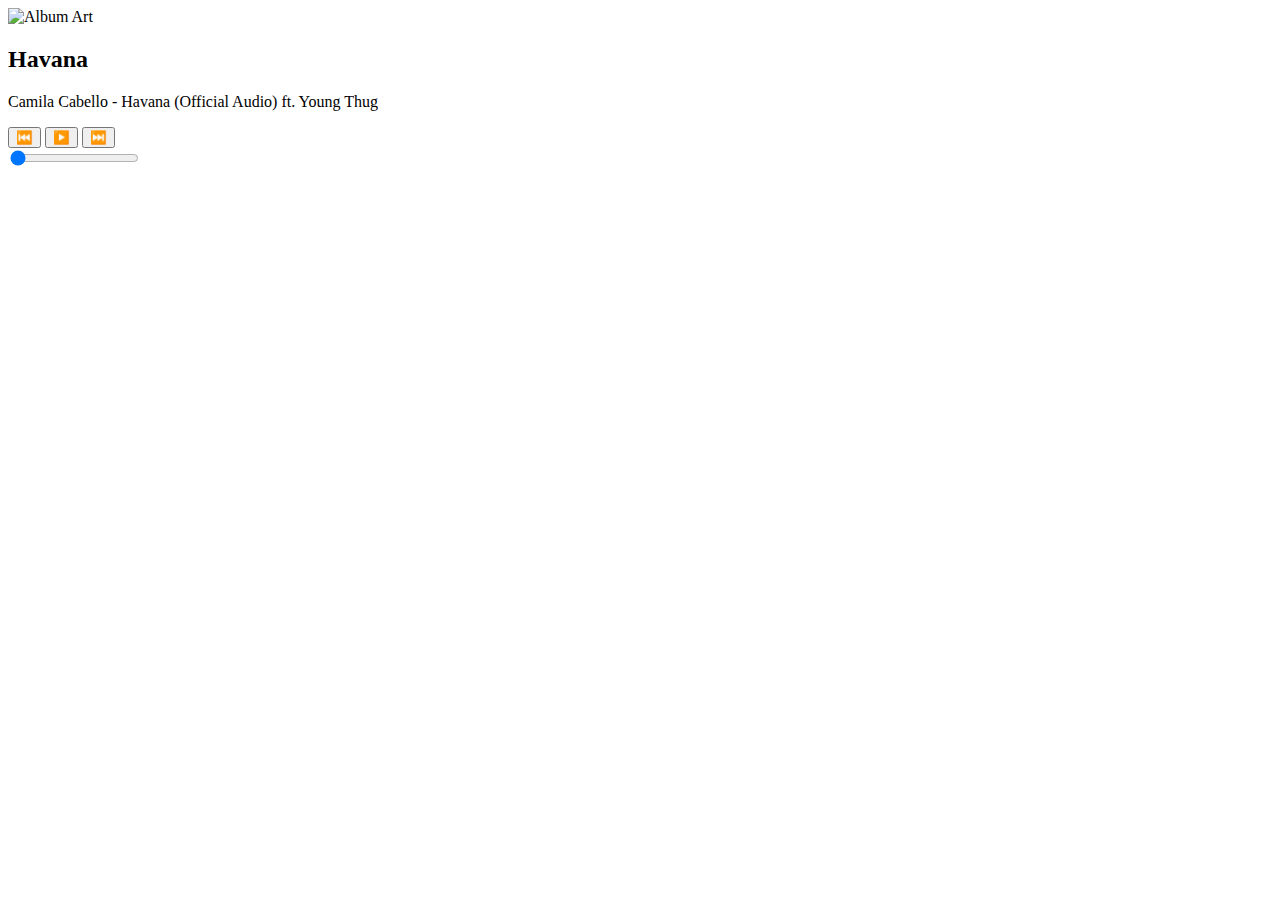
==== Music_Player/index.html @ 8c035d06 "index.html" ====
<!DOCTYPE html>
<html lang="en">
<head>
    <meta charset="UTF-8">
    <meta name="viewport" content="width=device-width, initial-scale=1.0">
    <title>Music Player</title>
    <link rel="stylesheet" href="style.css">
</head>
<body>
    <div class="music-player">
        <div class="album-art">
            <img id="album-cover" src="/assets/images/havana.jpg" alt="Album Art">
        </div>
        <div class="song-info">
            <h2 id="song-title">Havana</h2>
            <p id="artist-name">Camila Cabello - Havana (Official Audio) ft. Young Thug</p>
        </div>
        <div class="controls">
            <button id="prev-btn">⏮️</button>
            <button id="play-btn">▶️</button>
            <button id="next-btn">⏭️</button>
        </div>
        <div class="progress-bar">
            <input type="range" id="progress" value="0" max="100">
        </div>
    </div>

    <audio id="audio" src="havana.mp3"></audio>

    <script src="scripts.js"></script>
</body>
</html>
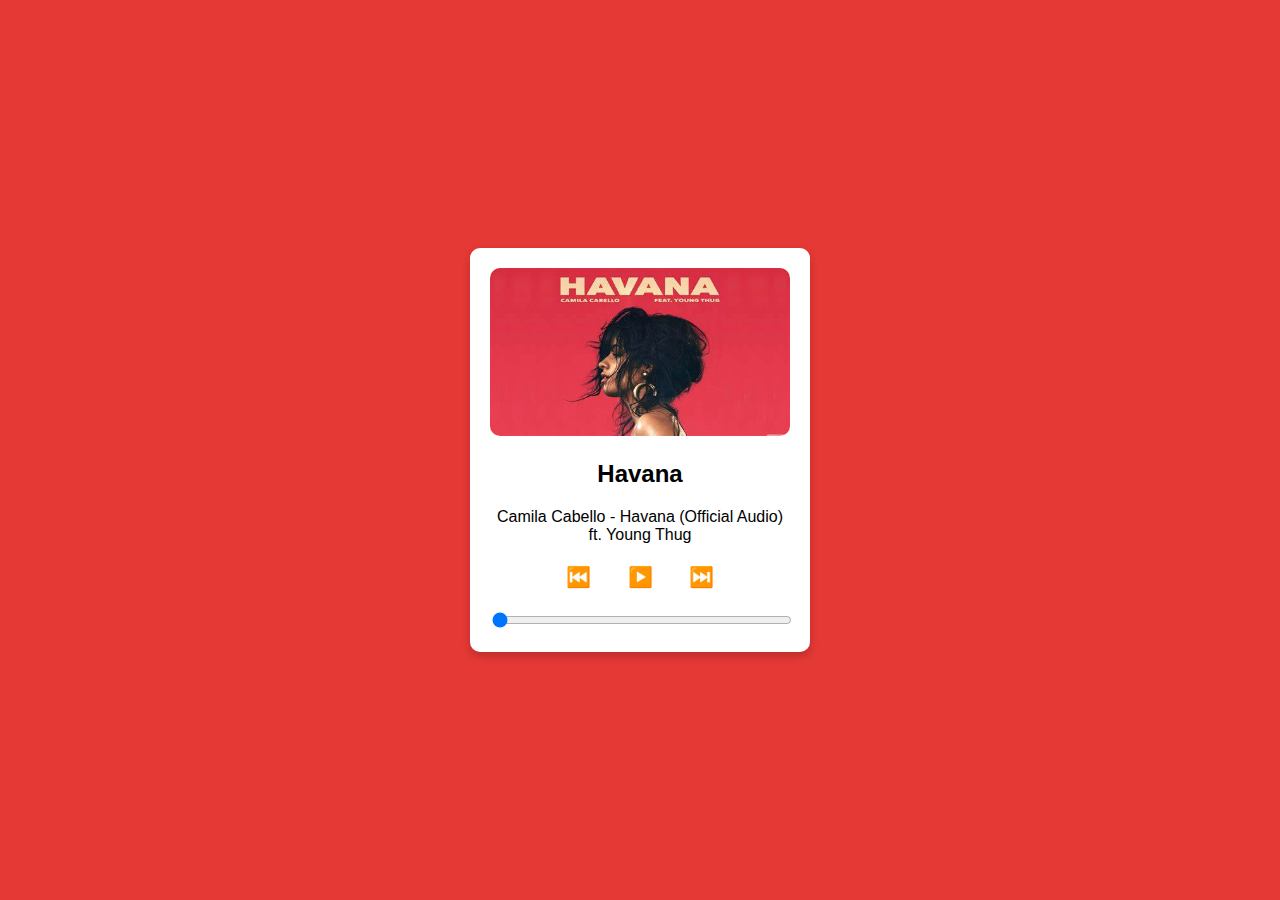
==== commit a6931107: "index.html" ====
--- a/Music_Player/index.html
+++ b/Music_Player/index.html
@@ -9,7 +9,7 @@
 <body>
     <div class="music-player">
         <div class="album-art">
-            <img id="album-cover" src="/assets/images/havana.jpg" alt="Album Art">
+            <img id="album-cover" src="/Music_Player/assets/images/havana.jpg" alt="Album Art">
         </div>
         <div class="song-info">
             <h2 id="song-title">Havana</h2>
@@ -25,8 +25,8 @@
         </div>
     </div>
 
-    <audio id="audio" src="havana.mp3"></audio>
+    <audio id="audio" src="/Music_Player/assets/audio/havana.mp3"></audio>
 
-    <script src="scripts.js"></script>
+    <script src="script.js"></script>
 </body>
 </html>
--- a/Music_Player/style.css
+++ b/Music_Player/style.css
@@ -0,0 +1,48 @@
+
+body {
+    background-color: #e53935;
+    display: flex;
+    justify-content: center;
+    align-items: center;
+    height: 100vh;
+    margin: 0;
+    font-family: Arial, sans-serif;
+}
+
+.music-player {
+    background-color: #fff;
+    padding: 20px;
+    border-radius: 10px;
+    box-shadow: 0 4px 8px rgba(0, 0, 0, 0.2);
+    text-align: center;
+    width: 300px;
+}
+
+.album-art img {
+    width: 100%;
+    border-radius: 10px;
+}
+
+.song-info {
+    margin-top: 20px;
+}
+
+.controls {
+    margin-top: 20px;
+}
+
+.controls button {
+    background-color: transparent;
+    border: none;
+    font-size: 20px;
+    cursor: pointer;
+    margin: 0 10px;
+}
+
+.progress-bar {
+    margin-top: 20px;
+}
+
+#progress {
+    width: 100%;
+}
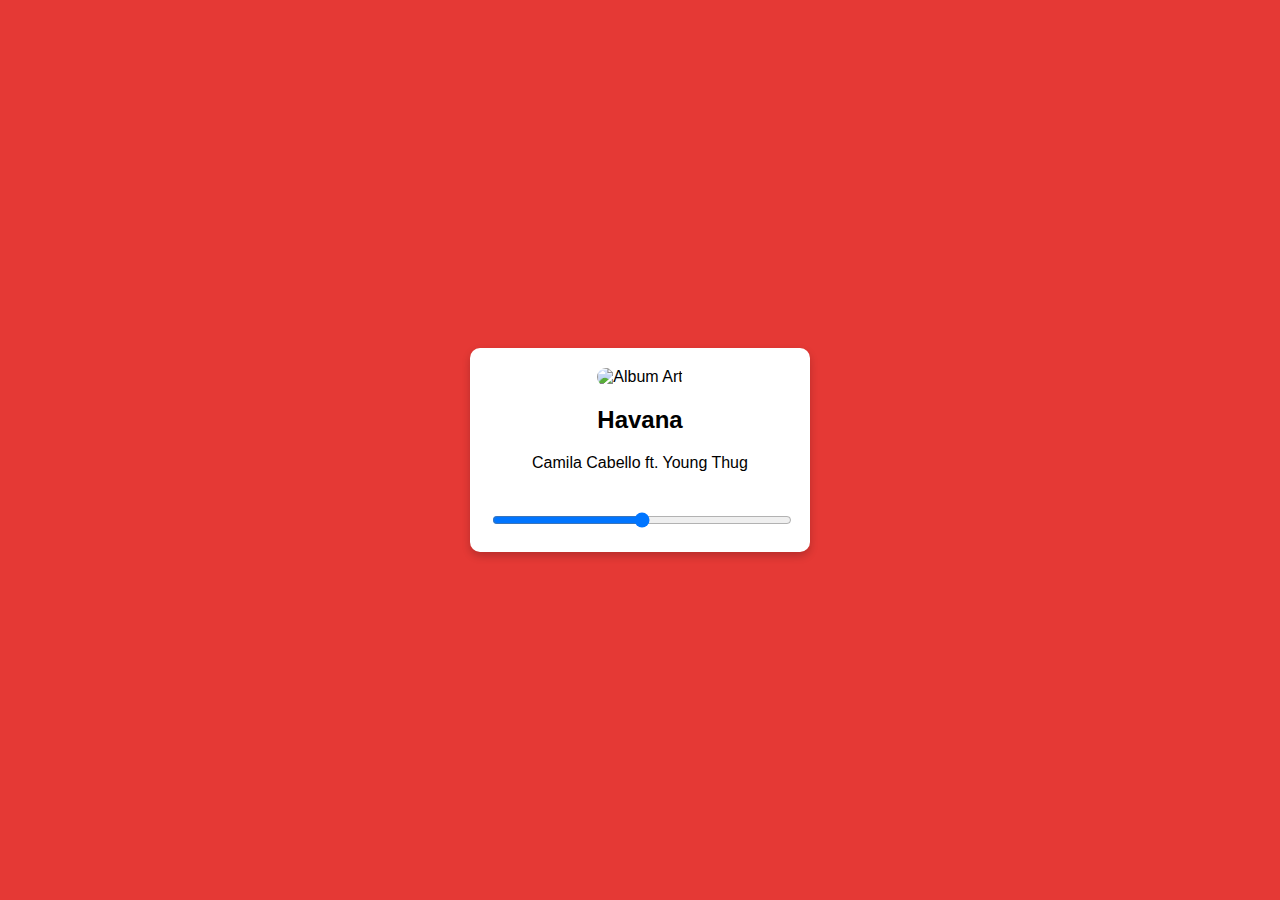
==== commit 2d4bcb15: "index.html" ====
--- a/Music_Player/index.html
+++ b/Music_Player/index.html
@@ -4,28 +4,31 @@
     <meta charset="UTF-8">
     <meta name="viewport" content="width=device-width, initial-scale=1.0">
     <title>Music Player</title>
+    <link href="https://cdn.jsdelivr.net/npm/remixicon/fonts/remixicon.css" rel="stylesheet">
     <link rel="stylesheet" href="style.css">
 </head>
 <body>
     <div class="music-player">
         <div class="album-art">
-            <img id="album-cover" src="/Music_Player/assets/images/havana.jpg" alt="Album Art">
+            <img id="album-cover" src="/assets/images/havana.jpg" alt="Album Art">
         </div>
         <div class="song-info">
             <h2 id="song-title">Havana</h2>
             <p id="artist-name">Camila Cabello - Havana (Official Audio) ft. Young Thug</p>
         </div>
         <div class="controls">
-            <button id="prev-btn">⏮️</button>
-            <button id="play-btn">▶️</button>
-            <button id="next-btn">⏭️</button>
+            <button id="prev-btn"><i class="ri-skip-back-fill"></i></button>
+            <button id="play-btn"><i class="ri-play-fill"></i></button>
+            <button id="next-btn"><i class="ri-skip-forward-fill"></i></button>
         </div>
-        <div class="progress-bar">
+        <div class="progress-bar-container">
+            <i class="ri-sound-module-fill"></i>
             <input type="range" id="progress" value="0" max="100">
+            <i class="ri-sound-module-fill"></i>
         </div>
     </div>
 
-    <audio id="audio" src="/Music_Player/assets/audio/havana.mp3"></audio>
+    <audio id="audio" src="/assets/audio/havana-song.mp3"></audio>
 
     <script src="script.js"></script>
 </body>
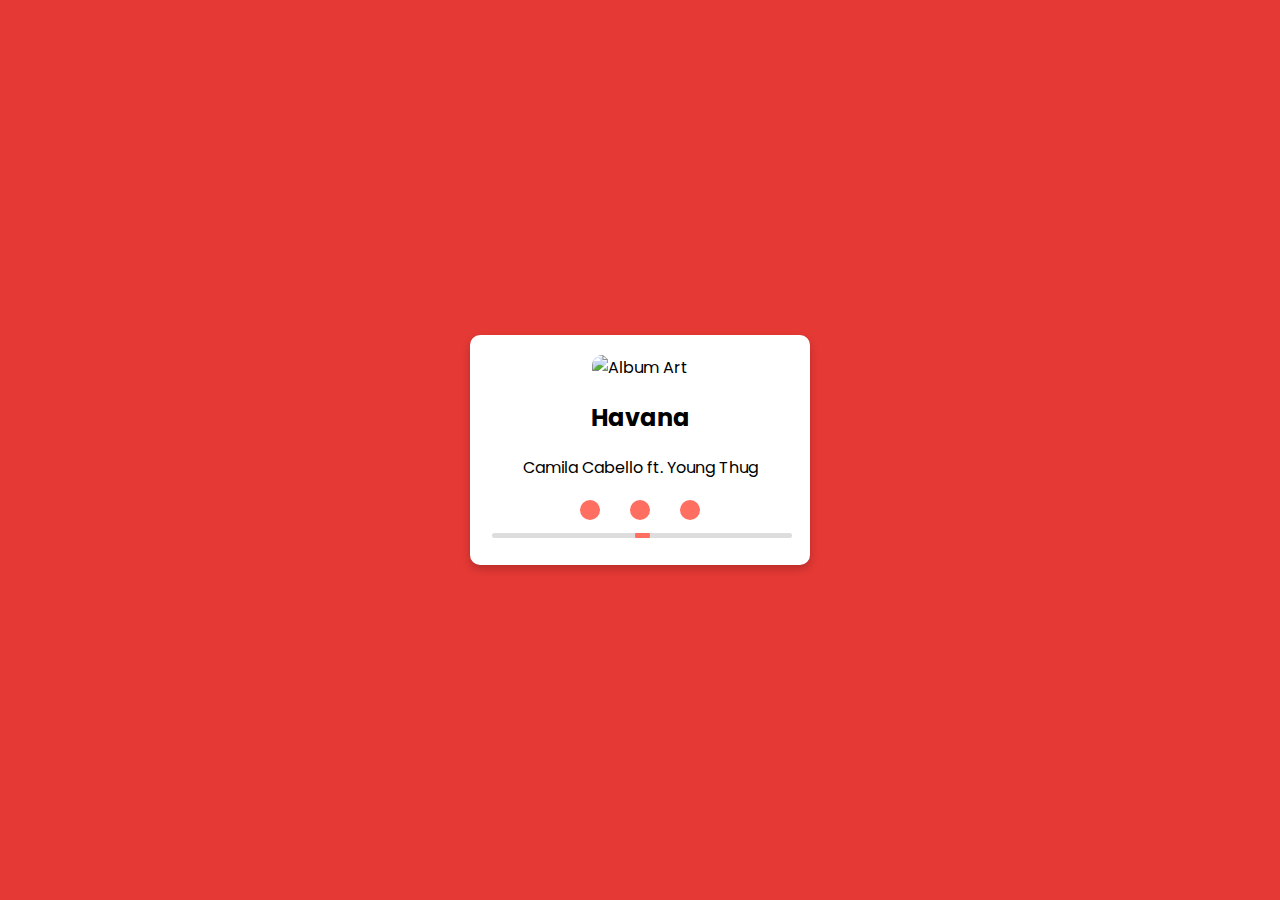
==== commit 0ace8286: "Index.html" ====
--- a/Music_Player/index.html
+++ b/Music_Player/index.html
@@ -28,7 +28,7 @@
         </div>
     </div>
 
-    <audio id="audio" src="/assets/audio/havana-song.mp3"></audio>
+    <audio id="audio" src="/assets/audio/havana.mp3"></audio>
 
     <script src="script.js"></script>
 </body>
--- a/Music_Player/style.css
+++ b/Music_Player/style.css
@@ -1,3 +1,4 @@
+@import url('https://fonts.googleapis.com/css2?family=Poppins:ital,wght@0,100;0,200;0,300;0,400;0,500;0,600;0,700;0,800;0,900;1,100;1,200;1,300;1,400;1,500;1,600;1,700;1,800;1,900&display=swap');
 
 body {
     background-color: #e53935;
@@ -6,7 +7,7 @@
     align-items: center;
     height: 100vh;
     margin: 0;
-    font-family: Arial, sans-serif;
+    font-family: "Poppins", sans-serif;
 }
 
 .music-player {
@@ -28,15 +29,36 @@
 }
 
 .controls {
+    gap: 10px;
     margin-top: 20px;
+    display: flex;
+    justify-content: center;
+    align-items: center;
 }
 
 .controls button {
-    background-color: transparent;
+    background-color: #ff6f61;
     border: none;
+    color: white;
     font-size: 20px;
     cursor: pointer;
     margin: 0 10px;
+    padding: 10px;
+    border-radius: 50%;
+    transition: background-color 0.3s ease, transform 0.3s ease;
+}
+
+.controls button i {
+    font-size: 20px;
+}
+
+.controls button:hover {
+    background-color: #ff4f41;
+    transform: scale(1.1);
+}
+
+.controls button:focus {
+    outline: none;
 }
 
 .progress-bar {
@@ -45,4 +67,28 @@
 
 #progress {
     width: 100%;
+    -webkit-appearance: none;
+    appearance: none;
+    height: 5px;
+    background: #ddd;
+    border-radius: 5px;
+    overflow: hidden;
 }
+
+#progress::-webkit-slider-thumb {
+    -webkit-appearance: none;
+    appearance: none;
+    width: 15px;
+    height: 15px;
+    background: #ff6f61;
+    border-radius: 50%;
+    cursor: pointer;
+}
+
+#progress::-moz-range-thumb {
+    width: 15px;
+    height: 15px;
+    background: #ff6f61;
+    border-radius: 50%;
+    cursor: pointer;
+}
